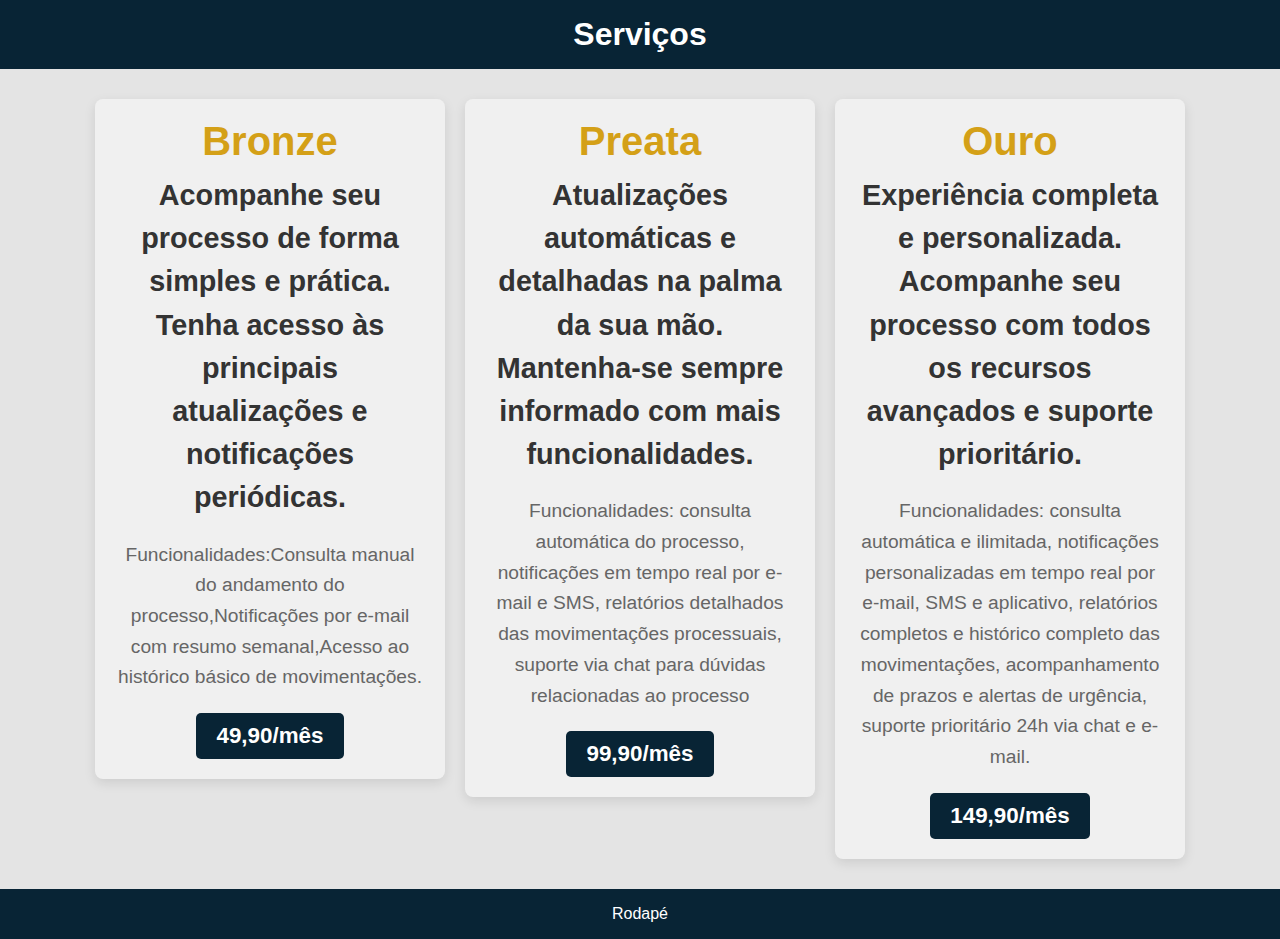
==== cinco/servicos.html @ 31173a81 "FrontEnd" ====
<!DOCTYPE html>
<html lang="pt-BR">
  <head>
    <meta charset="UTF-8" />
    <meta name="viewport" content="width=device-width, initial-scale=1.0" />

    <title>Sun4</title>
  </head>
  <body>
    <script>
      function q4CriarEstruturaHtmlCss() {
        const html = `
        <header class="header">
          <h1>Serviços</h1>
        </header>
        <main class="main">
          <div class="coluna">
            <h1> Bronze </h1>
            <h3> Acompanhe seu processo de forma simples e prática. Tenha acesso às principais atualizações e notificações periódicas. </h3>
            <p> Funcionalidades:Consulta manual do andamento do processo,Notificações por e-mail com resumo semanal,Acesso ao histórico básico de movimentações.</p>
 
            <a href="form.html" class="btn-compra">49,90/mês</a>
          </div>
          <div class="coluna">
            <h1> Preata </h1>
            <h3>Atualizações automáticas e detalhadas na palma da sua mão. Mantenha-se sempre informado com mais funcionalidades. </h3>
            <p> Funcionalidades: consulta automática do processo, notificações em tempo real por e-mail e SMS, relatórios detalhados das movimentações processuais, suporte via chat para dúvidas relacionadas ao processo
</p>
 
            <a href="form.html" class="btn-compra">99,90/mês</a>
          </div><div class="coluna">
            <h1> Ouro </h1>
            <h3> Experiência completa e personalizada. Acompanhe seu processo com todos os recursos avançados e suporte prioritário.</h3>
            <p> Funcionalidades: consulta automática e ilimitada, notificações personalizadas em tempo real por e-mail, SMS e aplicativo, relatórios completos e histórico completo das movimentações, acompanhamento de prazos e alertas de urgência, suporte prioritário 24h via chat e e-mail.</p>
 
            <a href="form.html" class="btn-compra">149,90/mês</a>
          </div>
        </main>
        <footer class="footer">
          <p>Rodapé</p>
        </footer>
      `;

        document.body.innerHTML = html;

        const style = document.createElement("style");
        style.innerHTML = `
* {
  box-sizing: border-box;
  margin: 0;
  padding: 0;
}

body {
  font-family: Arial, sans-serif;
  margin: 0;
  padding: 0;
  display: flex;
  flex-direction: column;
  min-height: 100vh;
  background-color: #e4e4e4; /* Cor de fundo do corpo */
}

.header, .footer {
  background-color: #082435; /* Cor do cabeçalho e rodapé */
  color: white;
  text-align: center;
  padding: 1rem;
}

.main {
  display: flex;
  flex-grow: 1;
  padding: 20px;
  justify-content: center; /* Centraliza as colunas no eixo horizontal */
  align-items: flex-start; /* Alinha no topo */
}

.coluna {
  flex: 1;
  max-width: 350px; /* Limita a largura máxima da coluna */
  background-color: #F0F0F0; /* Cor de fundo da coluna */
  margin: 10px;
  padding: 20px;
  text-align: center;
  border-radius: 8px;
  box-shadow: 0px 4px 12px rgba(0, 0, 0, 0.1); /* Sombra para destaque */
}

.coluna h1 {
  font-size: 2.5rem;
  color: #d4a017; /* Cor Bronze */
  margin-bottom: 10px;
}

.coluna h3 {
  font-size: 1.8rem;
  color: #333;
  margin-bottom: 20px;
  line-height: 1.5;
}

.coluna p {
  font-size: 1.2rem;
  color: #666;
  margin-bottom: 20px;
  line-height: 1.6;
}

.btn-compra {
  display: inline-block;
  padding: 10px 20px;
  background-color: #082435;
  color: #fff;
  border-radius: 5px;
  text-decoration: none;
  font-weight: bold;
  font-size: 1.4rem;
  transition: background-color 0.3s ease;
}

.btn-compra:hover {
  background-color: #0056b3;
}

/* Responsividade */
@media (max-width: 768px) {
  .main {
    flex-direction: column; /* Coloca as colunas em coluna ao invés de linha */
  }

  .coluna {
    max-width: 90%; /* Aumenta a largura máxima em telas pequenas */
    padding: 15px;
  }

  .coluna h1 {
    font-size: 2rem;
  }

  .coluna h3 {
    font-size: 1.2rem;
  }

  .coluna p {
    font-size: 1.1rem;
  }

  .btn-compra {
    font-size: 1.2rem;
    padding: 8px 15px;
  }
}

      `;

        document.head.appendChild(style);
      }

      q4CriarEstruturaHtmlCss();
    </script>
  </body>
</html>
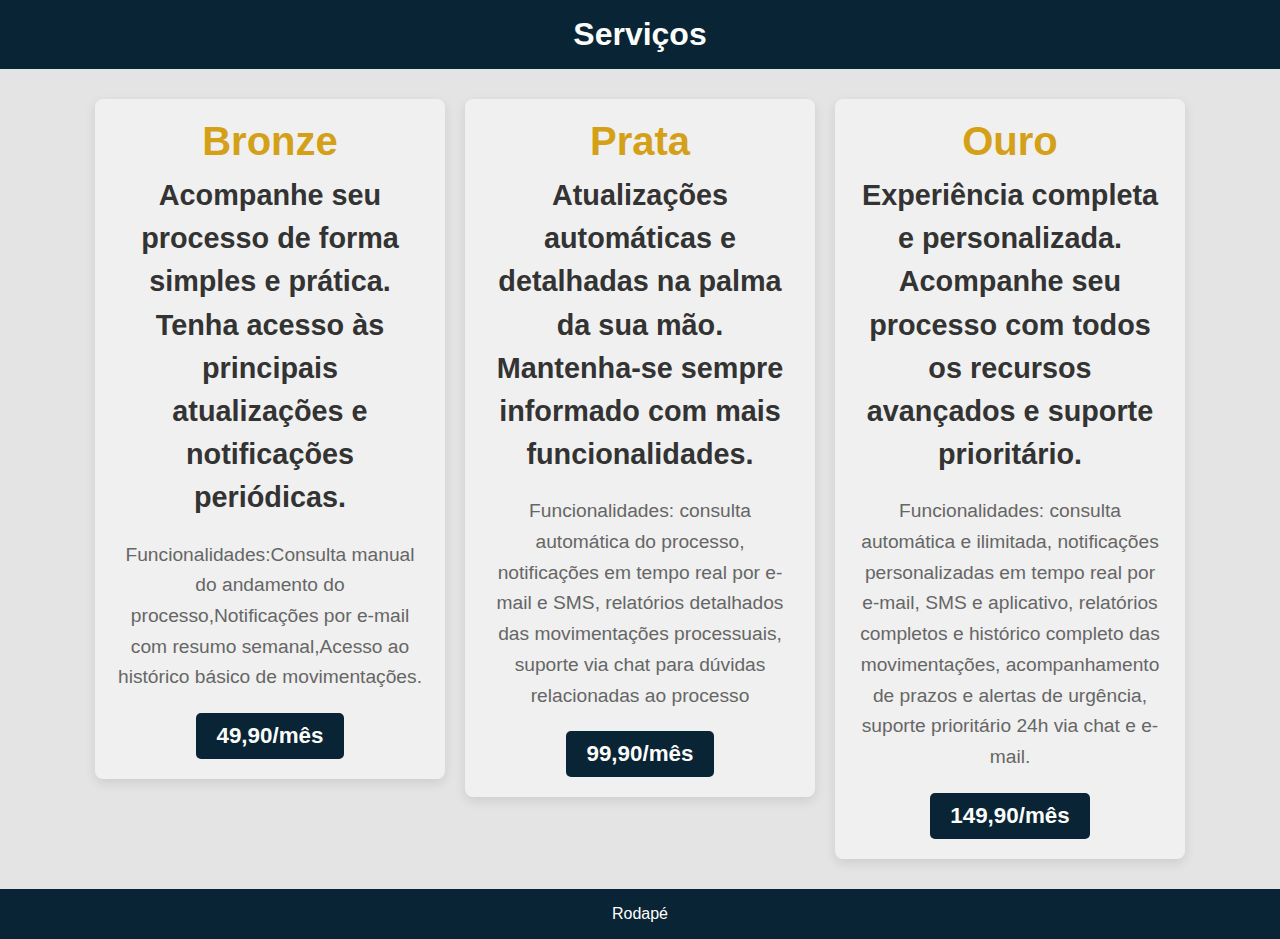
==== commit 3a920e9e: "h1" ====
--- a/cinco/servicos.html
+++ b/cinco/servicos.html
@@ -22,7 +22,7 @@
             <a href="form.html" class="btn-compra">49,90/mês</a>
           </div>
           <div class="coluna">
-            <h1> Preata </h1>
+            <h1> Prata </h1>
             <h3>Atualizações automáticas e detalhadas na palma da sua mão. Mantenha-se sempre informado com mais funcionalidades. </h3>
             <p> Funcionalidades: consulta automática do processo, notificações em tempo real por e-mail e SMS, relatórios detalhados das movimentações processuais, suporte via chat para dúvidas relacionadas ao processo
 </p>
